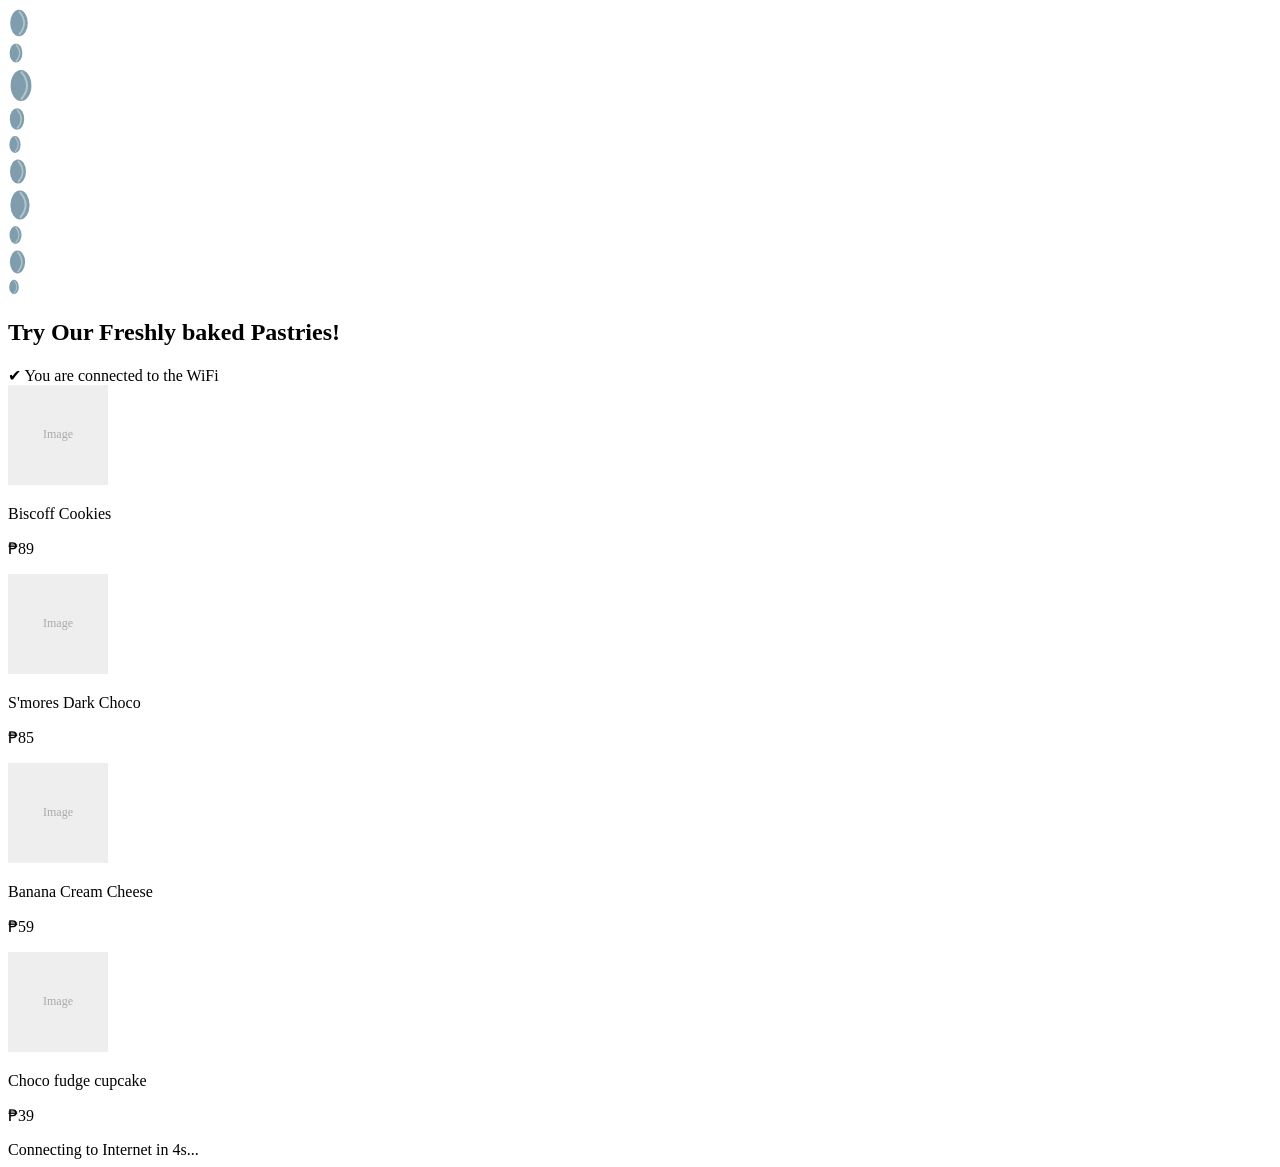
==== alogin.html @ 18c01146 "Add files via upload" ====
<!DOCTYPE html>
<html lang="en">
<head>
<meta charset="UTF-8">
<meta name="viewport" content="width=device-width, initial-scale=1.0, maximum-scale=1.0, user-scalable=no">
<title>Gbites - Connected!</title>
<link href="https://fonts.googleapis.com/css2?family=Nunito:wght@400;700;800;900&display=swap" rel="stylesheet">
<link rel="stylesheet" href="css/style.css">
</head>
<body>

<div class="bg" aria-hidden="true">
  <div class="blob blob-1"></div>
  <div class="blob blob-2"></div>
</div>

<div class="beans" aria-hidden="true">
  <div class="bean"><svg width="22" height="30" viewBox="0 0 30 40" fill="rgba(0,60,90,0.5)"><ellipse cx="15" cy="20" rx="12" ry="18"/><path d="M15 4Q22 12 22 20Q22 28 15 36" stroke="rgba(255,255,255,0.4)" stroke-width="2.5" fill="none"/></svg></div>
  <div class="bean"><svg width="16" height="22" viewBox="0 0 30 40" fill="rgba(0,60,90,0.5)"><ellipse cx="15" cy="20" rx="12" ry="18"/><path d="M15 4Q22 12 22 20Q22 28 15 36" stroke="rgba(255,255,255,0.4)" stroke-width="2.5" fill="none"/></svg></div>
  <div class="bean"><svg width="26" height="35" viewBox="0 0 30 40" fill="rgba(0,60,90,0.5)"><ellipse cx="15" cy="20" rx="12" ry="18"/><path d="M15 4Q22 12 22 20Q22 28 15 36" stroke="rgba(255,255,255,0.4)" stroke-width="2.5" fill="none"/></svg></div>
  <div class="bean"><svg width="18" height="24" viewBox="0 0 30 40" fill="rgba(0,60,90,0.5)"><ellipse cx="15" cy="20" rx="12" ry="18"/><path d="M15 4Q22 12 22 20Q22 28 15 36" stroke="rgba(255,255,255,0.4)" stroke-width="2.5" fill="none"/></svg></div>
  <div class="bean"><svg width="14" height="19" viewBox="0 0 30 40" fill="rgba(0,60,90,0.5)"><ellipse cx="15" cy="20" rx="12" ry="18"/><path d="M15 4Q22 12 22 20Q22 28 15 36" stroke="rgba(255,255,255,0.4)" stroke-width="2.5" fill="none"/></svg></div>
  <div class="bean"><svg width="20" height="27" viewBox="0 0 30 40" fill="rgba(0,60,90,0.5)"><ellipse cx="15" cy="20" rx="12" ry="18"/><path d="M15 4Q22 12 22 20Q22 28 15 36" stroke="rgba(255,255,255,0.4)" stroke-width="2.5" fill="none"/></svg></div>
  <div class="bean"><svg width="24" height="32" viewBox="0 0 30 40" fill="rgba(0,60,90,0.5)"><ellipse cx="15" cy="20" rx="12" ry="18"/><path d="M15 4Q22 12 22 20Q22 28 15 36" stroke="rgba(255,255,255,0.4)" stroke-width="2.5" fill="none"/></svg></div>
  <div class="bean"><svg width="15" height="20" viewBox="0 0 30 40" fill="rgba(0,60,90,0.5)"><ellipse cx="15" cy="20" rx="12" ry="18"/><path d="M15 4Q22 12 22 20Q22 28 15 36" stroke="rgba(255,255,255,0.4)" stroke-width="2.5" fill="none"/></svg></div>
  <div class="bean"><svg width="19" height="26" viewBox="0 0 30 40" fill="rgba(0,60,90,0.5)"><ellipse cx="15" cy="20" rx="12" ry="18"/><path d="M15 4Q22 12 22 20Q22 28 15 36" stroke="rgba(255,255,255,0.4)" stroke-width="2.5" fill="none"/></svg></div>
  <div class="bean"><svg width="12" height="16" viewBox="0 0 30 40" fill="rgba(0,60,90,0.5)"><ellipse cx="15" cy="20" rx="12" ry="18"/><path d="M15 4Q22 12 22 20Q22 28 15 36" stroke="rgba(255,255,255,0.4)" stroke-width="2.5" fill="none"/></svg></div>
</div>

<div class="container" role="main">
  <div style="display: flex; justify-content: center; align-items: center; gap: 15px; margin-bottom: 10px;">
    <img src="assets/holalogo.png" alt="Hola Coffee" class="alogin-logo" style="margin: 0;" onerror="this.style.display='none'">
    <img src="assets/gbiteslogo.png" alt="Gbites Cravings" class="alogin-logo" style="margin: 0;" onerror="this.style.display='none'">
  </div>
  <h2>Try Our Freshly baked Pastries!</h2>
  <div class="subtitle">✔ You are connected to the WiFi</div>

  <div class="product-grid">
    <div class="product-card">
      <img src="assets/bis.jpg?v=2" class="product-img" onerror="this.src='data:image/svg+xml;utf8,<svg xmlns=\'http://www.w3.org/2000/svg\' width=\'100\' height=\'100\'><rect width=\'100\' height=\'100\' fill=\'%23eee\'/><text x=\'50%\' y=\'50%\' font-size=\'12\' text-anchor=\'middle\' alignment-baseline=\'middle\' fill=\'%23aaa\'>Image</text></svg>'">
      <div class="product-content">
        <p class="product-name">Biscoff Cookies</p>
        <p class="product-price">₱89</p>
      </div>
    </div>

    <div class="product-card">
      <img src="assets/mallow.jpg?v=2" class="product-img" onerror="this.src='data:image/svg+xml;utf8,<svg xmlns=\'http://www.w3.org/2000/svg\' width=\'100\' height=\'100\'><rect width=\'100\' height=\'100\' fill=\'%23eee\'/><text x=\'50%\' y=\'50%\' font-size=\'12\' text-anchor=\'middle\' alignment-baseline=\'middle\' fill=\'%23aaa\'>Image</text></svg>'">
      <div class="product-content">
        <p class="product-name">S'mores Dark Choco</p>
        <p class="product-price">₱85</p>
      </div>
    </div>

    <div class="product-card">
      <img src="assets/bananacream.jpg?v=2" class="product-img" onerror="this.src='data:image/svg+xml;utf8,<svg xmlns=\'http://www.w3.org/2000/svg\' width=\'100\' height=\'100\'><rect width=\'100\' height=\'100\' fill=\'%23eee\'/><text x=\'50%\' y=\'50%\' font-size=\'12\' text-anchor=\'middle\' alignment-baseline=\'middle\' fill=\'%23aaa\'>Image</text></svg>'">
      <div class="product-content">
        <p class="product-name">Banana Cream Cheese</p>
        <p class="product-price">₱59</p>
      </div>
    </div>

    <div class="product-card">
      <img src="assets/choco.jpg?v=2" class="product-img" onerror="this.src='data:image/svg+xml;utf8,<svg xmlns=\'http://www.w3.org/2000/svg\' width=\'100\' height=\'100\'><rect width=\'100\' height=\'100\' fill=\'%23eee\'/><text x=\'50%\' y=\'50%\' font-size=\'12\' text-anchor=\'middle\' alignment-baseline=\'middle\' fill=\'%23aaa\'>Image</text></svg>'">
      <div class="product-content">
        <p class="product-name">Choco fudge cupcake</p>
        <p class="product-price">₱39</p>
      </div>
    </div>
  </div>

  <div id="continueBtn" class="continue-btn">Connecting to Internet in 5s...</div>
</div>

<script>
  var timeLeft = 5;
  var btn = document.getElementById('continueBtn');
  
  // Ibinalik natin yung target URL papunta sa Facebook page
  var targetUrl = 'https://www.facebook.com/profile.php?id=61576971935590';

  var timer = setInterval(function() {
    timeLeft--;
    if(timeLeft > 0) {
      btn.innerText = 'Connecting to Internet in ' + timeLeft + 's...';
    } else {
      clearInterval(timer);
      btn.innerText = 'Redirecting...';
      window.location.href = targetUrl;
    }
  }, 1000);

  btn.addEventListener('click', function() {
    clearInterval(timer);
    btn.innerText = 'Redirecting...';
    window.location.href = targetUrl;
  });
</script>

</body>
</html>
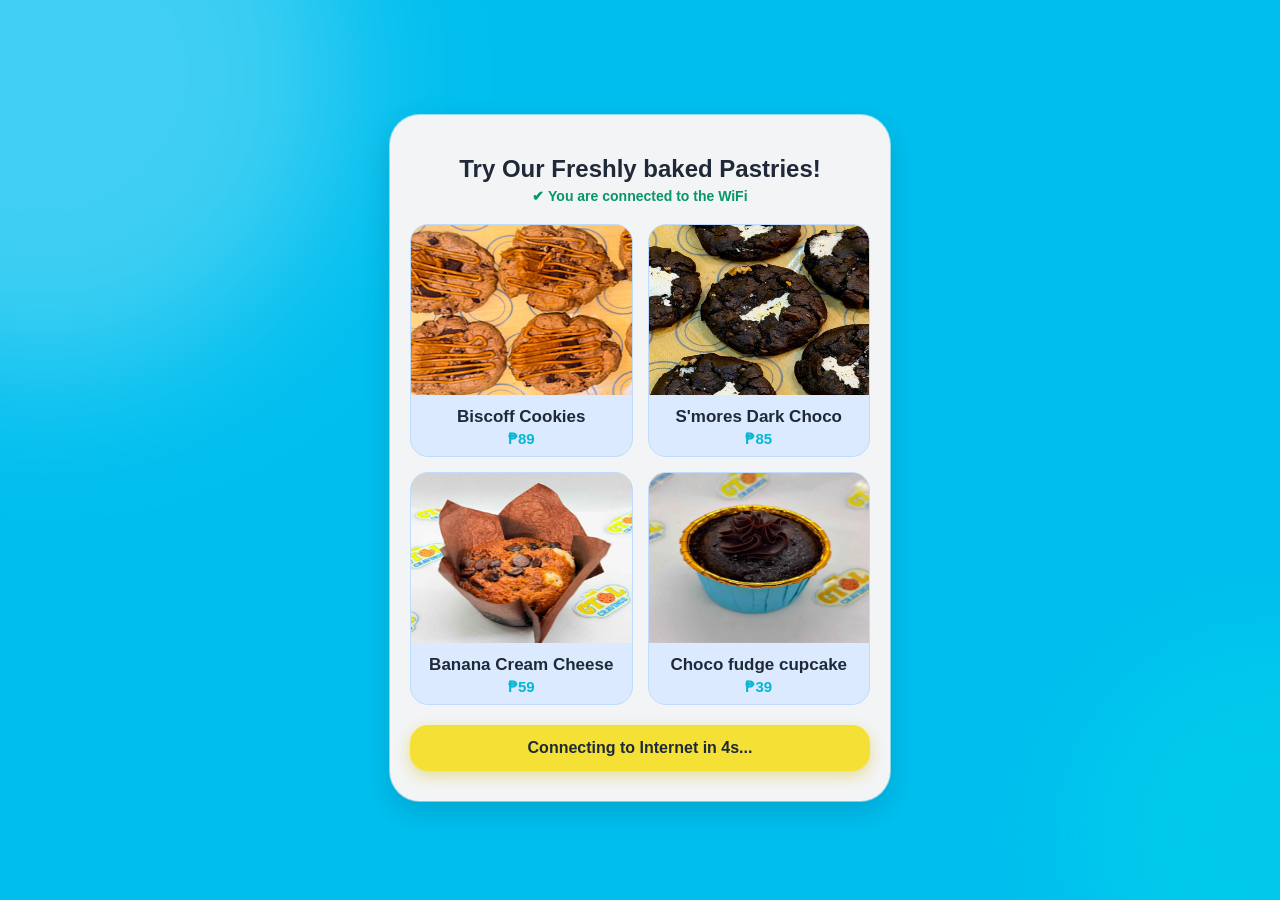
==== commit cfa330ee: "fixed" ====
--- a/alogin.html
+++ b/alogin.html
@@ -29,8 +29,8 @@
 
 <div class="container" role="main">
   <div style="display: flex; justify-content: center; align-items: center; gap: 15px; margin-bottom: 10px;">
-    <img src="assets/holalogo.png" alt="Hola Coffee" class="alogin-logo" style="margin: 0;" onerror="this.style.display='none'">
-    <img src="assets/gbiteslogo.png" alt="Gbites Cravings" class="alogin-logo" style="margin: 0;" onerror="this.style.display='none'">
+    <img src="assets/Holalogo.png" alt="Hola Coffee" class="alogin-logo" style="margin: 0;" onerror="this.style.display='none'">
+    <img src="assets/Gbiteslogo.png" alt="Gbites Cravings" class="alogin-logo" style="margin: 0;" onerror="this.style.display='none'">
   </div>
   <h2>Try Our Freshly baked Pastries!</h2>
   <div class="subtitle">✔ You are connected to the WiFi</div>
--- a/css/style.css
+++ b/css/style.css
@@ -0,0 +1,78 @@
+/* --- BASE & VARIABLES --- */
+*,*::before,*::after { box-sizing:border-box; margin:0; padding:0; -webkit-tap-highlight-color:transparent; }
+:root { --sky:#00BFEF; --yellow:#F5E136; --dark:#0A2A3A; --white:#FFFFFF; --mid:#3A6070; --muted:#7A9FAF; --light:#E8F7FD; --border:#CCE8F5; }
+html, body { height:100%; min-height:-webkit-fill-available; }
+body { font-family:'Nunito',sans-serif; background:var(--sky); min-height:100vh; display:flex; flex-direction:column; align-items:center; justify-content:center; padding:clamp(16px,4vw,32px) clamp(16px,4vw,24px); position:relative; overflow-x:hidden; overflow-y:auto; }
+
+/* --- BACKGROUND BLOBS & ANIMATED BEANS --- */
+.bg { position:fixed; inset:0; pointer-events:none; z-index:0; overflow:hidden; }
+.blob { position:absolute; border-radius:50%; filter:blur(70px); }
+.blob-1 { width:min(600px,150vw); height:min(600px,150vw); background:rgba(255,255,255,0.25); top:-25%; left:-20%; }
+.blob-2 { width:min(400px,100vw); height:min(400px,100vw); background:#00D4E8; bottom:-15%; right:-15%; opacity:0.5; filter:blur(50px); }
+.beans { position:fixed; inset:0; pointer-events:none; z-index:1; overflow:hidden; }
+.bean { position:absolute; opacity:0; animation-name:floatBean; animation-timing-function:linear; animation-iteration-count:infinite; }
+.bean:nth-child(1) { left:5%; animation-duration:14s; animation-delay:-7s; }
+.bean:nth-child(2) { left:15%; animation-duration:10s; animation-delay:-3s; }
+.bean:nth-child(3) { left:28%; animation-duration:16s; animation-delay:-12s; }
+.bean:nth-child(4) { left:42%; animation-duration:11s; animation-delay:-5s; }
+.bean:nth-child(5) { left:57%; animation-duration:13s; animation-delay:-8s; }
+.bean:nth-child(6) { left:70%; animation-duration:9s; animation-delay:-2s; }
+.bean:nth-child(7) { left:82%; animation-duration:15s; animation-delay:-10s; }
+.bean:nth-child(8) { left:92%; animation-duration:12s; animation-delay:-6s; }
+.bean:nth-child(9) { left:35%; animation-duration:17s; animation-delay:-14s; }
+.bean:nth-child(10) { left:75%; animation-duration:10s; animation-delay:-4s; }
+@keyframes floatBean { 0% { transform:translateY(100vh) rotate(0deg); opacity:0; } 8% { opacity:0.15; } 92% { opacity:0.15; } 100% { transform:translateY(-150px) rotate(360deg); opacity:0; } }
+@keyframes cardIn { from { opacity:0; transform:translateY(32px) scale(0.94); } to { opacity:1; transform:translateY(0) scale(1); } }
+@keyframes fadeUp { from { opacity:0; transform:translateY(-10px); } to { opacity:1; transform:translateY(0); } }
+
+/* --- INDEX / LOGIN PAGE STYLES --- */
+.card { background:var(--white); border-radius:clamp(20px,5vw,28px); padding:clamp(28px,7vw,44px) clamp(24px,6vw,40px) clamp(24px,6vw,36px); width:100%; max-width:500px; position:relative; z-index:10; box-shadow:0 8px 32px rgba(0,80,120,0.18),0 2px 8px rgba(0,0,0,0.08),0 0 0 1px rgba(255,255,255,0.6); animation:cardIn 0.65s cubic-bezier(0.34,1.56,0.64,1) both; margin:auto; }
+.logo-wrap { display:flex; justify-content:center; margin-bottom:clamp(18px,5vw,26px); animation:fadeUp 0.5s 0.15s both; }
+.logo-pill { background:var(--sky); border-radius:clamp(12px,3vw,18px); padding:clamp(10px,3vw,14px) clamp(20px,5vw,32px); display:inline-flex; align-items:center; justify-content:center; gap:clamp(12px,3vw,18px); box-shadow:0 4px 20px rgba(0,160,204,0.5); }
+.logo-pill img { height:clamp(50px,15vw,80px); width:auto; display:block; }
+.logo-pill img.logo-img:nth-child(1) { border-right:2px solid rgba(255,255,255,0.3); padding-right:clamp(12px,3vw,18px); }
+.logo-fallback { display:none; font-weight:900; font-size:clamp(22px,6vw,30px); color:var(--yellow); letter-spacing:-0.5px; }
+.wifi-wrap { display:flex; justify-content:center; margin-bottom:clamp(6px,2vw,10px); animation:fadeUp 0.5s 0.22s both; }
+.wifi-icon { width:clamp(32px,8vw,42px); height:clamp(32px,8vw,42px); color:var(--sky); }
+.heading { text-align:center; margin-bottom:clamp(18px,5vw,26px); animation:fadeUp 0.5s 0.28s both; }
+.heading h1 { font-size:clamp(20px,5.5vw,26px); font-weight:900; color:var(--dark); letter-spacing:-0.3px; line-height:1.1; margin-bottom:7px; }
+.heading p { font-size:clamp(12px,3.2vw,13.5px); color:var(--muted); font-weight:600; line-height:1.55; }
+.divider { height:1.5px; background:linear-gradient(90deg,transparent,var(--border) 30%,var(--border) 70%,transparent); margin-bottom:clamp(18px,5vw,24px); animation:fadeUp 0.5s 0.32s both; }
+.field { margin-bottom:clamp(14px,4vw,18px); animation:fadeUp 0.5s 0.36s both; }
+.field-label { display:block; font-size:clamp(9px,2.5vw,11px); font-weight:800; color:var(--sky); letter-spacing:1.8px; text-transform:uppercase; margin-bottom:8px; }
+.input-wrap { position:relative; }
+.voucher-input { width:100%; background:var(--light); border:2px solid var(--border); border-radius:clamp(8px,2.5vw,12px); padding:clamp(13px,4vw,15px) clamp(44px,12vw,50px) clamp(13px,4vw,15px) clamp(14px,4vw,18px); font-family:'Space Mono',monospace; font-size:max(16px,clamp(15px,4.5vw,18px)); font-weight:700; color:var(--dark); letter-spacing:2px; text-transform:uppercase; outline:none; -webkit-appearance:none; appearance:none; transition:border-color 0.2s,box-shadow 0.2s,background 0.2s; }
+.voucher-input::placeholder { color:#B0CDD8; letter-spacing:1px; font-size:clamp(13px,3.5vw,15px); }
+.voucher-input:focus { border-color:var(--sky); background:#EAF7FD; box-shadow:0 0 0 4px rgba(0,191,239,0.12); }
+.voucher-input.is-error { border-color:#EF4444; background:#FFF5F5; box-shadow:0 0 0 4px rgba(239,68,68,0.1); animation-name:shake; animation-duration:0.4s; animation-timing-function:ease; }
+@keyframes shake { 0%,100%{transform:translateX(0)} 20%{transform:translateX(-7px)} 40%{transform:translateX(7px)} 60%{transform:translateX(-4px)} 80%{transform:translateX(4px)} }
+.clear-btn { position:absolute; right:clamp(10px,3vw,14px); top:50%; transform:translateY(-50%); width:26px; height:26px; background:#D0E8F5; border:none; border-radius:50%; cursor:pointer; color:var(--muted); font-size:12px; display:none; align-items:center; justify-content:center; transition:background 0.2s,color 0.2s; }
+.clear-btn:active { background:#FECACA; color:#EF4444; }
+.clear-btn.show { display:flex; }
+.err-msg { margin-top:7px; font-size:clamp(11px,3vw,12.5px); font-weight:700; color:#EF4444; display:none; }
+.err-msg.show { display:block; }
+.connect-btn { width:100%; padding:clamp(14px,4.5vw,16px); background:var(--yellow); color:var(--dark); border:none; border-radius:clamp(8px,2.5vw,12px); font-family:'Nunito',sans-serif; font-size:clamp(14px,4vw,16px); font-weight:900; letter-spacing:0.2px; cursor:pointer; position:relative; overflow:hidden; display:flex; align-items:center; justify-content:center; gap:8px; box-shadow:0 4px 16px rgba(213,194,32,0.45),0 2px 4px rgba(0,0,0,0.08); transition:transform 0.15s,box-shadow 0.15s; animation:fadeUp 0.5s 0.42s both; -webkit-appearance:none; touch-action:manipulation; }
+.connect-btn:active { transform:scale(0.97); box-shadow:0 2px 8px rgba(213,194,32,0.3); }
+@media(hover:hover) { .connect-btn:hover { transform:translateY(-2px); box-shadow:0 8px 24px rgba(213,194,32,0.55); } }
+.connect-btn.is-loading { pointer-events:none; opacity:₀.75; }
+.ripple { position:absolute; border-radius:50%; background:rgba(255,255,255,0.5); transform:scale(0); animation:rippleAnim 0.55s linear; pointer-events:none; }
+@keyframes rippleAnim { to { transform:scale(5); opacity:0; } }
+.spinner { width:17px; height:17px; border:3px solid rgba(10,42,58,0.2); border-top-color:var(--dark); border-radius:50%; animation:spin 0.7s linear infinite; display:none; flex-shrink:0; }
+@keyframes spin { to { transform:rotate(360deg); } }
+.footer { text-align:center; margin-top:clamp(18px,5vw,24px); font-size:clamp(11px,3vw,13px); color:rgba(255,255,255,0.85); font-weight:700; position:relative; z-index:10; animation:fadeUp 0.5s 0.5s both; text-shadow:0 1px 4px rgba(0,80,120,0.2); }
+.footer span { color:var(--yellow); }
+@supports(padding:max(0px)) { body { padding-left:max(16px,env(safe-area-inset-left)); padding-right:max(16px,env(safe-area-inset-right)); padding-bottom:max(16px,env(safe-area-inset-bottom)); } }
+
+/* --- ALOGIN / ADS PAGE STYLES --- */
+.container { background:#F3F4F6; border-radius:30px; padding:30px 20px; width:100%; max-width:500px; box-shadow:0 10px 30px rgba(0,0,0,0.15), 0 0 0 1px rgba(255,255,255,0.6); text-align:center; position:relative; z-index:10; animation:cardIn 0.65s cubic-bezier(0.34,1.56,0.64,1) both; margin:auto; }
+.alogin-logo { width:150px; max-width:100%; height:auto; display:block; margin:0 auto 10px auto; animation:fadeUp 0.5s 0.15s both; }
+.container h2 { color:#1F2937; font-weight:800; margin-bottom:5px; animation:fadeUp 0.5s 0.22s both; font-size: 24px; }
+.subtitle { color:#059669; font-weight:700; font-size:14px; margin-bottom:20px; animation:fadeUp 0.5s 0.24s both; }
+.product-grid { display:grid; grid-template-columns:repeat(2, 1fr); gap:15px; margin-top:15px; animation:fadeUp 0.5s 0.28s both; }
+.product-card { background:#DBEAFE; border-radius:18px; border:1px solid #BFDBFE; overflow:hidden; }
+.product-img { width:100%; height:170px; object-fit:fill; background:#ccc; }
+.product-content { padding:8px; }
+.product-name { font-size:17px; font-weight:800; color:#1F2937; margin:0; }
+.product-price { font-size:15px; color:#06B6D4; font-weight:900; margin-top:3px; }
+.continue-btn { margin-top:20px; padding:14px; background-color:var(--yellow); color:#1F2937; font-weight:800; border-radius:18px; text-align:center; box-shadow:0 5px 15px rgba(213,194,32,0.45); animation:fadeUp 0.5s 0.36s both; cursor:pointer; transition:transform 0.15s; }
+.continue-btn:active { transform:scale(0.97); }
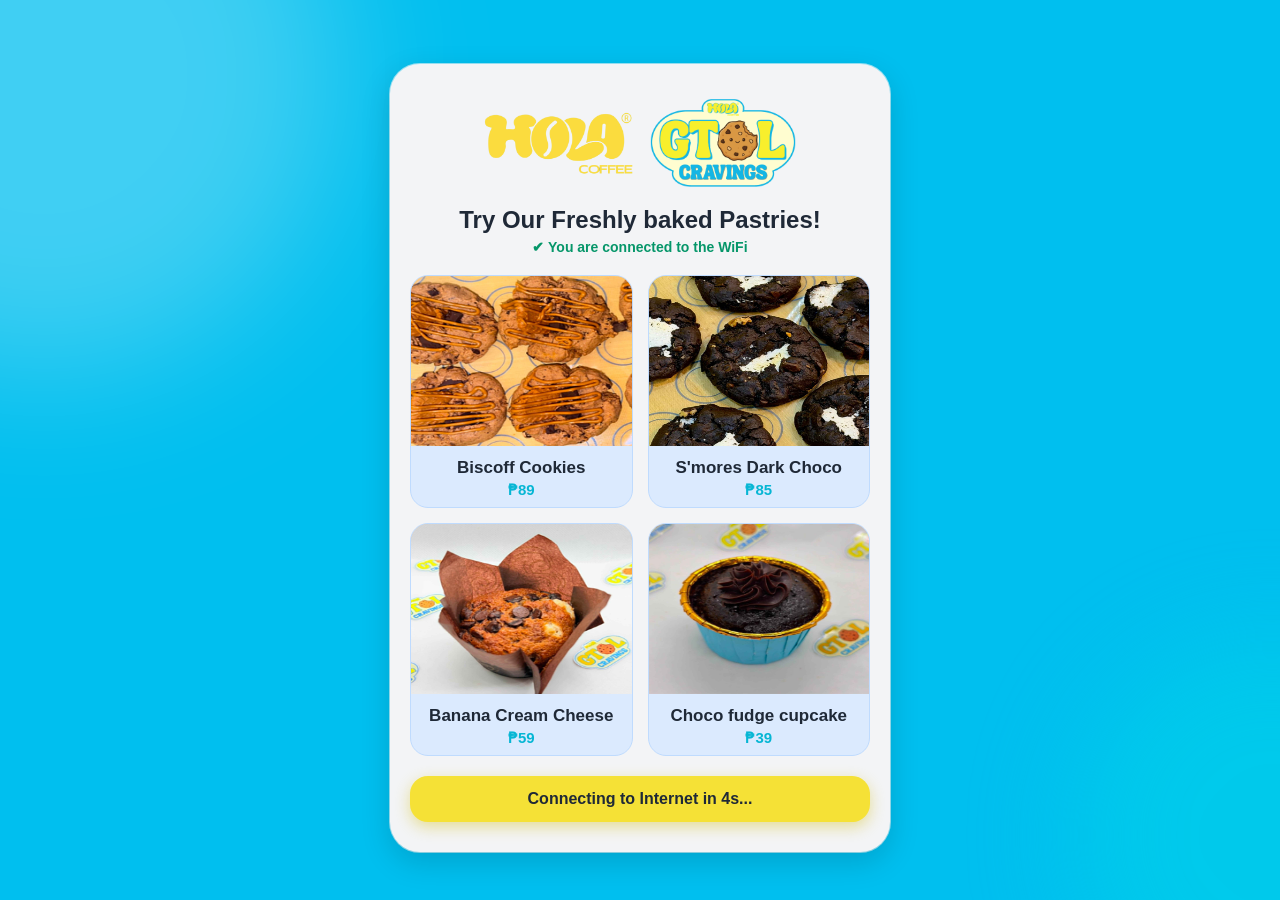
==== commit f7e18f8d: "Update alogin.html" ====
--- a/alogin.html
+++ b/alogin.html
@@ -29,8 +29,8 @@
 
 <div class="container" role="main">
   <div style="display: flex; justify-content: center; align-items: center; gap: 15px; margin-bottom: 10px;">
-    <img src="assets/Holalogo.png" alt="Hola Coffee" class="alogin-logo" style="margin: 0;" onerror="this.style.display='none'">
-    <img src="assets/Gbiteslogo.png" alt="Gbites Cravings" class="alogin-logo" style="margin: 0;" onerror="this.style.display='none'">
+    <img src="assets/holalogo.png" alt="Hola Coffee" class="alogin-logo" style="margin: 0;" onerror="this.style.display='none'">
+    <img src="assets/gbiteslogo.png" alt="Gbites Cravings" class="alogin-logo" style="margin: 0;" onerror="this.style.display='none'">
   </div>
   <h2>Try Our Freshly baked Pastries!</h2>
   <div class="subtitle">✔ You are connected to the WiFi</div>
@@ -98,4 +98,4 @@
 </script>
 
 </body>
-</html>+</html>
